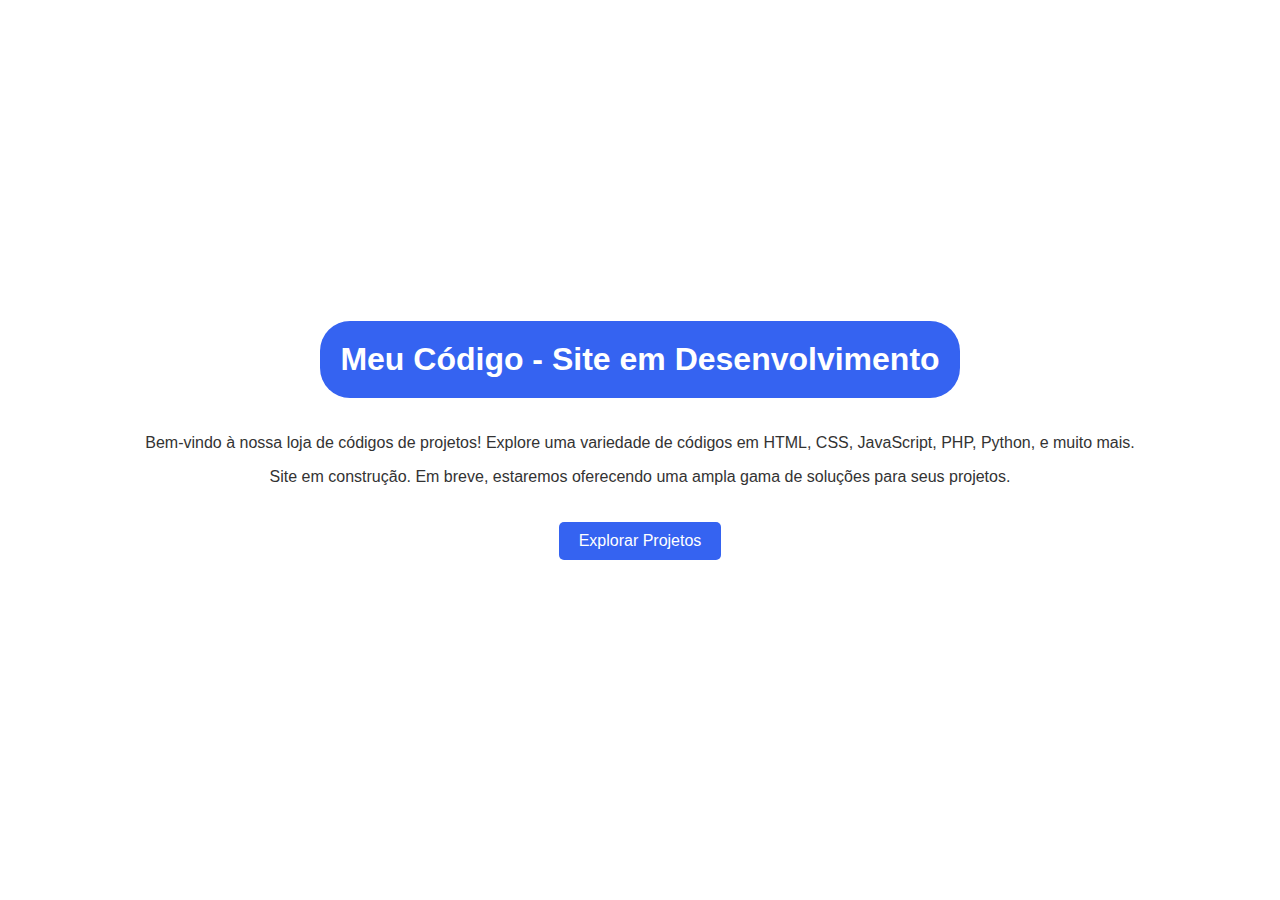
==== index.html @ 6212612d "Add files via upload" ====
<!DOCTYPE html>
<html lang="pt-br">
<head>
    <meta charset="UTF-8">
    <meta name="viewport" content="width=device-width, initial-scale=1.0">
    <title>Meu Código - Site em Desenvolvimento</title>
    <style>
        body {
            font-family: 'Arial', sans-serif;
            background-color: #ffffff;
            margin: 0;
            padding: 0;
            display: flex;
            flex-direction: column;
            align-items: center;
            justify-content: center;
            height: 100vh;
        }

        header {
            background-color: #3563F1;
            color: #ffffff;
            padding: 20px;
            text-align: center;
            border-radius: 30px;
        }

        h1 {
            margin: 0;
        }

        main {
            text-align: center;
            padding: 20px;
        }

        p {
            color: #333333;
        }

        .btn {
            display: inline-block;
            padding: 10px 20px;
            font-size: 16px;
            text-align: center;
            text-decoration: none;
            background-color: #3563F1;
            color: #ffffff;
            border-radius: 5px;
            margin-top: 20px;
            transition: background-color 0.3s ease;
        }

        .btn:hover {
            background-color: #0792F9;
        }
    </style>
</head>
<body>

    <header>
        <h1>Meu Código - Site em Desenvolvimento</h1>
    </header>

    <main>
        <p>Bem-vindo à nossa loja de códigos de projetos! Explore uma variedade de códigos em HTML, CSS, JavaScript, PHP, Python, e muito mais.</p>
        <p>Site em construção. Em breve, estaremos oferecendo uma ampla gama de soluções para seus projetos.</p>
        <a href="#" class="btn">Explorar Projetos</a>
    </main>

</body>
</html>
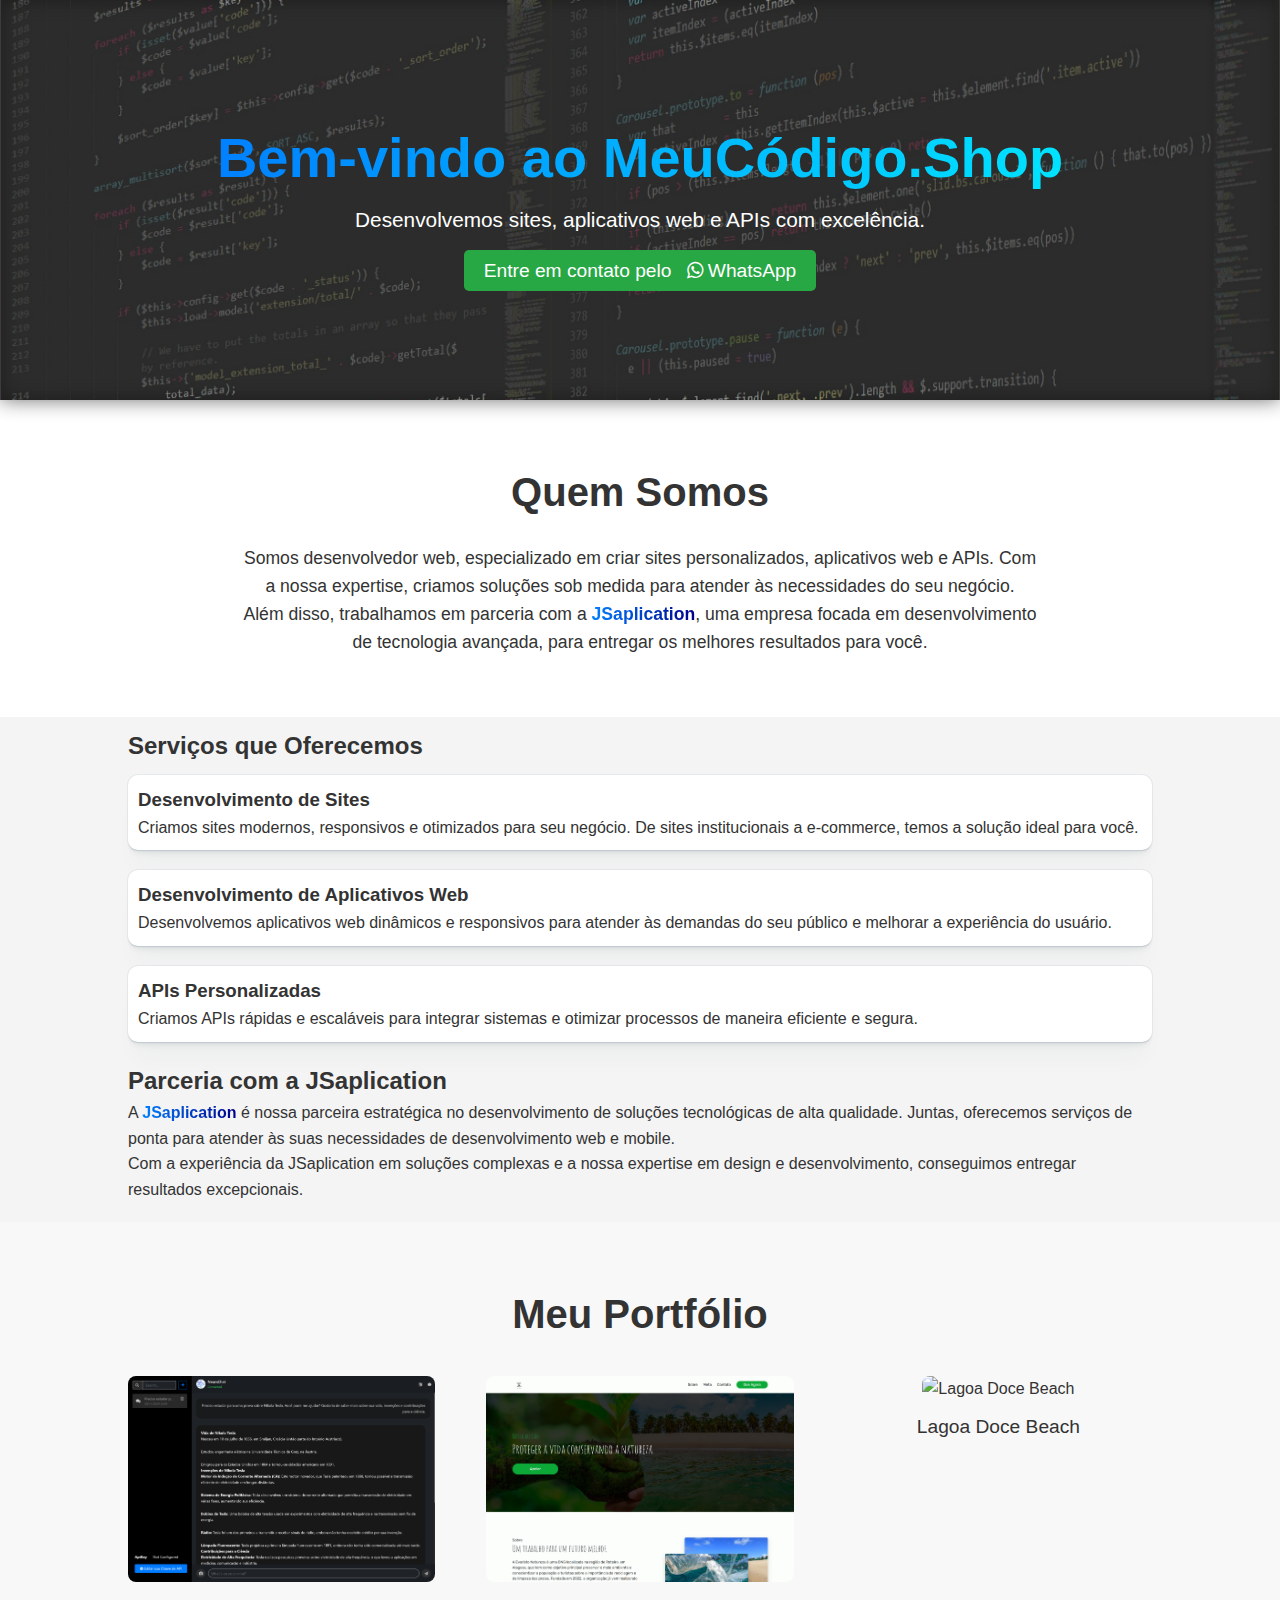
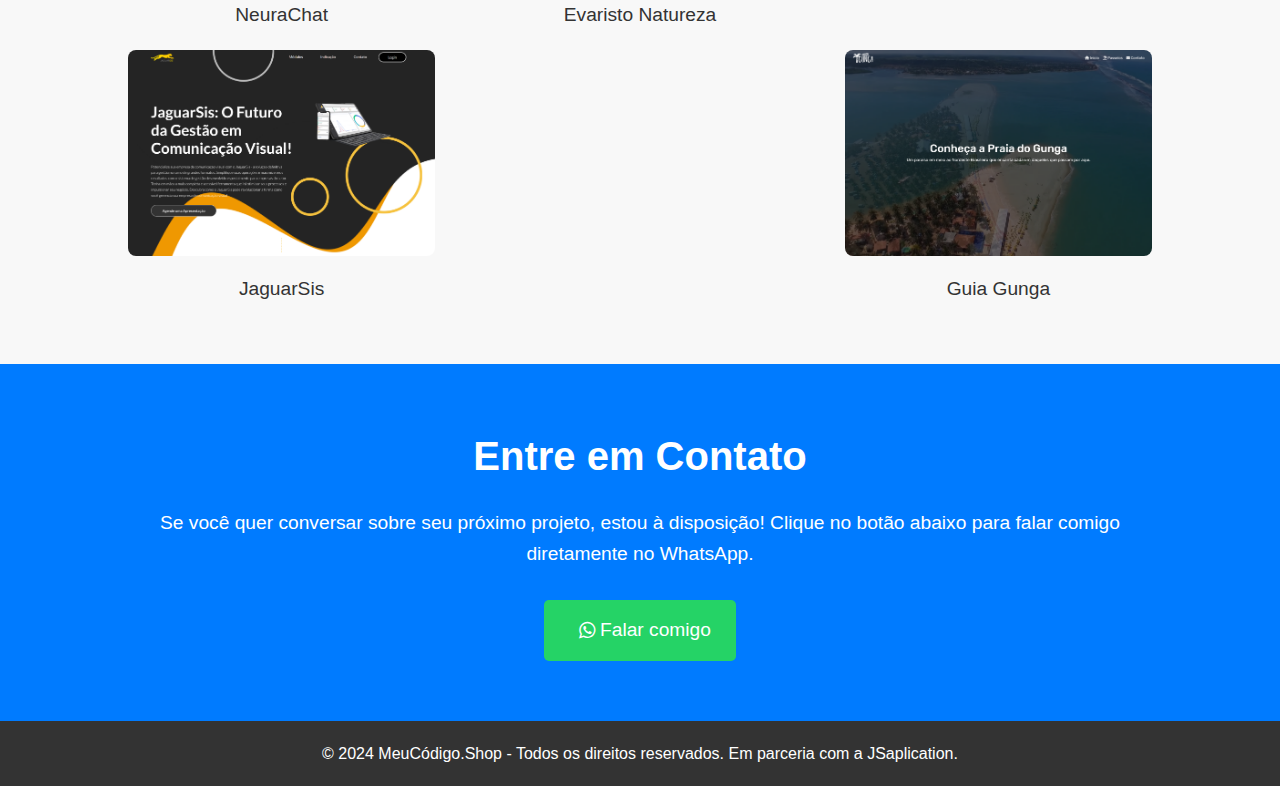
==== commit 5b601957: "Add files via upload" ====
--- a/index.html
+++ b/index.html
@@ -3,70 +3,120 @@
 <head>
     <meta charset="UTF-8">
     <meta name="viewport" content="width=device-width, initial-scale=1.0">
-    <title>Meu Código - Site em Desenvolvimento</title>
-    <style>
-        body {
-            font-family: 'Arial', sans-serif;
-            background-color: #ffffff;
-            margin: 0;
-            padding: 0;
-            display: flex;
-            flex-direction: column;
-            align-items: center;
-            justify-content: center;
-            height: 100vh;
-        }
+    <meta http-equiv="X-UA-Compatible" content="ie=edge">
+    <title>MeuCódigo.Shop - Portfólio</title>
 
-        header {
-            background-color: #3563F1;
-            color: #ffffff;
-            padding: 20px;
-            text-align: center;
-            border-radius: 30px;
-        }
+    <!-- SEO Meta Tags -->
+    <meta name="description" content="MeuCódigo.Shop - Desenvolvemos sites modernos, aplicativos web e APIs personalizadas para atender às necessidades do seu negócio.">
+    <meta name="keywords" content="desenvolvimento de sites, aplicativos web, APIs personalizadas, criação de websites, soluções web, MeuCódigo.Shop">
+    <meta name="author" content="MeuCódigo.Shop">
+    <meta name="robots" content="index, follow"> <!-- Instruções para os motores de busca -->
 
-        h1 {
-            margin: 0;
-        }
+    <!-- Open Graph Meta Tags (Para redes sociais como Facebook) -->
+    <meta property="og:title" content="MeuCódigo.Shop - Portfólio">
+    <meta property="og:description" content="Desenvolvemos sites, aplicativos web e APIs com excelência para sua empresa. Veja nosso portfólio e entre em contato.">
+    <meta property="og:image" content="https://meucodigo.shop/background.jpg"> <!-- A imagem de pré-visualização quando compartilhado -->
+    <meta property="og:url" content="https://meucodigo.shop">
+    <meta property="og:type" content="website">
+    
+    <!-- Twitter Cards Meta Tags (Para Twitter) -->
+    <meta name="twitter:card" content="summary_large_image">
+    <meta name="twitter:title" content="MeuCódigo.Shop - Portfólio">
+    <meta name="twitter:description" content="Desenvolvemos soluções web e mobile personalizadas para atender ao seu negócio. Confira nossos projetos.">
+    <meta name="twitter:image" content="https://meucodigo.shop/background.jpg"> <!-- Imagem para Twitter -->
 
-        main {
-            text-align: center;
-            padding: 20px;
-        }
-
-        p {
-            color: #333333;
-        }
-
-        .btn {
-            display: inline-block;
-            padding: 10px 20px;
-            font-size: 16px;
-            text-align: center;
-            text-decoration: none;
-            background-color: #3563F1;
-            color: #ffffff;
-            border-radius: 5px;
-            margin-top: 20px;
-            transition: background-color 0.3s ease;
-        }
-
-        .btn:hover {
-            background-color: #0792F9;
-        }
-    </style>
+    <link rel="stylesheet" href="style.css">
+    <!-- Ícone do WhatsApp -->
+    <link rel="icon" href="whatsapp-icon.png">
+    <link rel="stylesheet" type="text/css" href="https://cdnjs.cloudflare.com/ajax/libs/font-awesome/4.7.0/css/font-awesome.css">
 </head>
 <body>
-
     <header>
-        <h1>Meu Código - Site em Desenvolvimento</h1>
+        <div class="container">
+            <h1>Bem-vindo ao MeuCódigo.Shop</h1>
+            <p>Desenvolvemos sites, aplicativos web e APIs com excelência.</p>
+            <a href="#contato" class="btn">Entre em contato pelo <i class="fa fa-whatsapp"></i>WhatsApp</a>
+        </div>
     </header>
 
-    <main>
-        <p>Bem-vindo à nossa loja de códigos de projetos! Explore uma variedade de códigos em HTML, CSS, JavaScript, PHP, Python, e muito mais.</p>
-        <p>Site em construção. Em breve, estaremos oferecendo uma ampla gama de soluções para seus projetos.</p>
-        <a href="#" class="btn">Explorar Projetos</a>
-    </main>
+    <section class="sobre">
+        <div class="container">
+            <h2>Quem Somos</h2>
+            <p>Somos desenvolvedor web, especializado em criar sites personalizados, aplicativos web e APIs. Com a nossa expertise, criamos soluções sob medida para atender às necessidades do seu negócio.</p>
+            <p>Além disso, trabalhamos em parceria com a <strong>JSaplication</strong>, uma empresa focada em desenvolvimento de tecnologia avançada, para entregar os melhores resultados para você.</p>
+        </div>
+    </section>
 
+    <section class="servicos">
+        <div class="container">
+            <h2>Serviços que Oferecemos</h2>
+            <div class="servico">
+                <h3>Desenvolvimento de Sites</h3>
+                <p>Criamos sites modernos, responsivos e otimizados para seu negócio. De sites institucionais a e-commerce, temos a solução ideal para você.</p>
+            </div>
+            <div class="servico">
+                <h3>Desenvolvimento de Aplicativos Web</h3>
+                <p>Desenvolvemos aplicativos web dinâmicos e responsivos para atender às demandas do seu público e melhorar a experiência do usuário.</p>
+            </div>
+            <div class="servico">
+                <h3>APIs Personalizadas</h3>
+                <p>Criamos APIs rápidas e escaláveis para integrar sistemas e otimizar processos de maneira eficiente e segura.</p>
+            </div>
+        </div>
+    </section>
+
+    <section class="parceria">
+        <div class="container">
+            <h2>Parceria com a JSaplication</h2>
+            <p>A <strong>JSaplication</strong> é nossa parceira estratégica no desenvolvimento de soluções tecnológicas de alta qualidade. Juntas, oferecemos serviços de ponta para atender às suas necessidades de desenvolvimento web e mobile.</p>
+            <p>Com a experiência da JSaplication em soluções complexas e a nossa expertise em design e desenvolvimento, conseguimos entregar resultados excepcionais.</p>
+        </div>
+    </section>
+
+    <section class="portfolio">
+        <div class="container">
+            <h2>Meu Portfólio</h2>
+            <div class="projetos">
+                <div class="projeto">
+                    <img src="neurachat.png" alt="NeuraChat">
+                    <p>NeuraChat</p>
+                </div>
+                <div class="projeto">
+                    <img src="evaristonatureza.com.br.png" alt="Evaristo Natureza">
+                    <p>Evaristo Natureza</p>
+                </div>
+                <div class="projeto">
+                    <img src="lagoadocebeach.com.br.png" alt="Lagoa Doce Beach">
+                    <p>Lagoa Doce Beach</p>
+                </div>
+
+                 <div class="projeto">
+                    <img src="jaguarsis.com.png" alt="JaguarSis">
+                    <p>JaguarSis</p>
+                </div>
+
+                <div class="projeto">
+                    <img src="guiagunga.com.br.png" alt="Guia Gunga">
+                    <p>Guia Gunga</p>
+                </div>
+            </div>
+        </div>
+    </section>
+
+    <section class="contato" id="contato">
+        <div class="container">
+            <h2>Entre em Contato</h2>
+            <p>Se você quer conversar sobre seu próximo projeto, estou à disposição! Clique no botão abaixo para falar comigo diretamente no WhatsApp.</p>
+            <a href="https://wa.me/seunumerodetelefone" class="btn-whatsapp" target="_blank">
+               <i class="fa fa-whatsapp"></i> Falar comigo
+            </a>
+        </div>
+    </section>
+
+    <footer>
+        <div class="container">
+            <p>&copy; 2024 MeuCódigo.Shop - Todos os direitos reservados. Em parceria com a JSaplication.</p>
+        </div>
+    </footer>
 </body>
 </html>
--- a/style.css
+++ b/style.css
@@ -0,0 +1,299 @@
+/* Reset básico */
+* {
+    margin: 0;
+    padding: 0;
+    box-sizing: border-box;
+}
+
+body {
+    font-family: Arial, sans-serif;
+    line-height: 1.6;
+    color: #333;
+    background-color: #f4f4f4;
+}
+
+.container {
+    width: 80%;
+    margin: 0 auto;
+    max-width: 1200px;
+}
+
+/* Cabeçalho */
+header {
+    background-image: url(background.jpg);
+    background-repeat: no-repeat;
+    background-position: center center;
+    background-size: cover;
+    color: white;
+    padding: 60px 0;
+    text-align: center;
+    height: 400px;
+    display: flex;
+    justify-content: center;
+    align-items: center;
+}
+
+header::before {
+    content: '';
+    position: absolute;
+    background: #333;
+    width: 100%;
+    height: 400px;
+    left: 0;
+    top: 0;
+    opacity: 0.7;
+    filter: blur(10px);
+}
+
+.container {
+    position: relative;
+    z-index: 10000;
+}
+.container i{
+    margin-left: 10px;
+    margin-right: 5px;
+}
+header h1 {
+    font-size: 3em;
+    /*text-shadow: 1px 1px 1px rgba(255, 255, 255, 0.6); /* Adicionando uma sombra suave */*/
+    margin-bottom: 10px;
+    background: linear-gradient(to right, #0080ff, #00E3FF); /* Gradiente da esquerda para a direita */
+    -webkit-background-clip: text; /* Necessário para que o gradiente afete o texto */
+    color: transparent; /* Torna a cor do texto transparente para mostrar o gradiente */
+    display: inline; /* Garante que o texto ocupe apenas o espaço necessário */
+}
+
+header p {
+    font-size: 1.2em;
+    margin-bottom: 20px;
+}
+
+header .btn {
+    background-color: #28a745;
+    color: white;
+    padding: 10px 20px;
+    text-decoration: none;
+    font-size: 1.1em;
+    border-radius: 5px;
+}
+
+header .btn:hover {
+    background-color: #218838;
+}
+
+/* Seção sobre */
+.sobre {
+    background-color: #fff;
+    padding: 60px 0;
+    text-align: center;
+}
+
+.sobre h2 {
+    font-size: 2.5em;
+    margin-bottom: 20px;
+}
+
+.sobre p {
+    font-size: 1.1em;
+    max-width: 800px;
+    margin: 0 auto;
+}
+i{
+    margin-right: 10px;
+}
+
+/* Seção portfólio */
+.portfolio {
+    background-color: #f8f8f8;
+    padding: 60px 0;
+}
+
+.portfolio h2 {
+    text-align: center;
+    font-size: 2.5em;
+    margin-bottom: 30px;
+}
+
+.projetos {
+    display: flex;
+    justify-content: space-between;
+    gap: 20px;
+    flex-wrap: wrap;
+}
+
+.projeto {
+    width: 30%;
+    text-align: center;
+}
+
+.projeto img {
+    width: 100%;
+    height: auto;
+    border-radius: 8px;
+}
+
+.projeto p {
+    margin-top: 10px;
+    font-size: 1.2em;
+}
+
+/* Seção de contato */
+.contato {
+    background-color: #007BFF;
+    color: white;
+    padding: 60px 0;
+    text-align: center;
+}
+
+.contato h2 {
+    font-size: 2.5em;
+    margin-bottom: 20px;
+}
+
+.contato p {
+    font-size: 1.2em;
+    margin-bottom: 30px;
+}
+.servicos{
+    padding: 10px 0px 0px 0px;
+}
+.parceria{
+    padding: 10px 0px 20px 0px;
+}
+strong{
+   background: linear-gradient(to right, #0080ff, #00008B); /* Gradiente da esquerda para a direita */
+    -webkit-background-clip: text; /* Necessário para que o gradiente afete o texto */
+    color: transparent; /* Torna a cor do texto transparente para mostrar o gradiente */
+    display: inline; /* Garante que o texto ocupe apenas o espaço necessário */
+}
+
+.servico{
+    position: relative;
+    top: 10px;
+    background: #fff;
+    margin-bottom: 20px;
+    border-radius: 10px;
+    padding: 10px;
+    color: #333 !important;
+    box-shadow: rgba(14, 63, 126, 0.06) 0px 0px 0px 1px, rgba(42, 51, 70, 0.03) 0px 1px 1px -0.5px, rgba(42, 51, 70, 0.04) 0px 2px 2px -1px, rgba(42, 51, 70, 0.04) 0px 3px 3px -1.5px, rgba(42, 51, 70, 0.03) 0px 5px 5px -2.5px, rgba(42, 51, 70, 0.03) 0px 10px 10px -5px, rgba(42, 51, 70, 0.03) 0px 24px 24px -8px;
+}
+
+.btn-whatsapp {
+    background-color: #25D366;
+    color: white;
+    padding: 15px 25px;
+    text-decoration: none;
+    font-size: 1.2em;
+    border-radius: 5px;
+    display: inline-flex;
+    align-items: center;
+}
+
+.btn-whatsapp img {
+    width: 24px;
+    height: 24px;
+    margin-right: 10px;
+}
+
+.btn-whatsapp:hover {
+    background-color: #128C7E;
+}
+
+/* Rodapé */
+footer {
+    background-color: #333;
+    color: white;
+    padding: 20px 0;
+    text-align: center;
+}
+
+footer p {
+    font-size: 1em;
+}
+
+/* Responsividade - Dispositivos móveis */
+@media (max-width: 768px) {
+    .container {
+        width: 90%;
+    }
+
+    header h1 {
+        font-size: 2.5em;
+    }
+
+    header p {
+        font-size: 1.1em;
+    }
+
+    header .btn {
+        font-size: 1em;
+    }
+
+    .sobre h2 {
+        font-size: 2em;
+    }
+
+    .sobre p {
+        font-size: 1em;
+        max-width: 100%;
+    }
+
+    .portfolio h2 {
+        font-size: 2em;
+    }
+
+    .projetos {
+        flex-direction: column;
+        align-items: center;
+    }
+
+    .projeto {
+        width: 80%;
+        margin-bottom: 20px;
+    }
+
+    .btn-whatsapp {
+        font-size: 1em;
+        padding: 12px 20px;
+    }
+
+    footer p {
+        font-size: 0.9em;
+    }
+}
+
+/* Responsividade - Tablets */
+@media (max-width: 1024px) {
+    .projetos {
+        flex-wrap: wrap;
+        justify-content: space-between;
+    }
+
+    .projeto {
+        width: 100%;
+    }
+
+}
+
+/* Responsividade - Grandes telas */
+@media (min-width: 1200px) {
+    header h1 {
+        font-size: 3.5em;
+    }
+
+    header p {
+        font-size: 1.3em;
+    }
+
+    header .btn {
+        font-size: 1.2em;
+    }
+
+    .sobre h2 {
+        font-size: 2.5em;
+    }
+
+    .portfolio h2 {
+        font-size: 2.5em;
+    }
+}
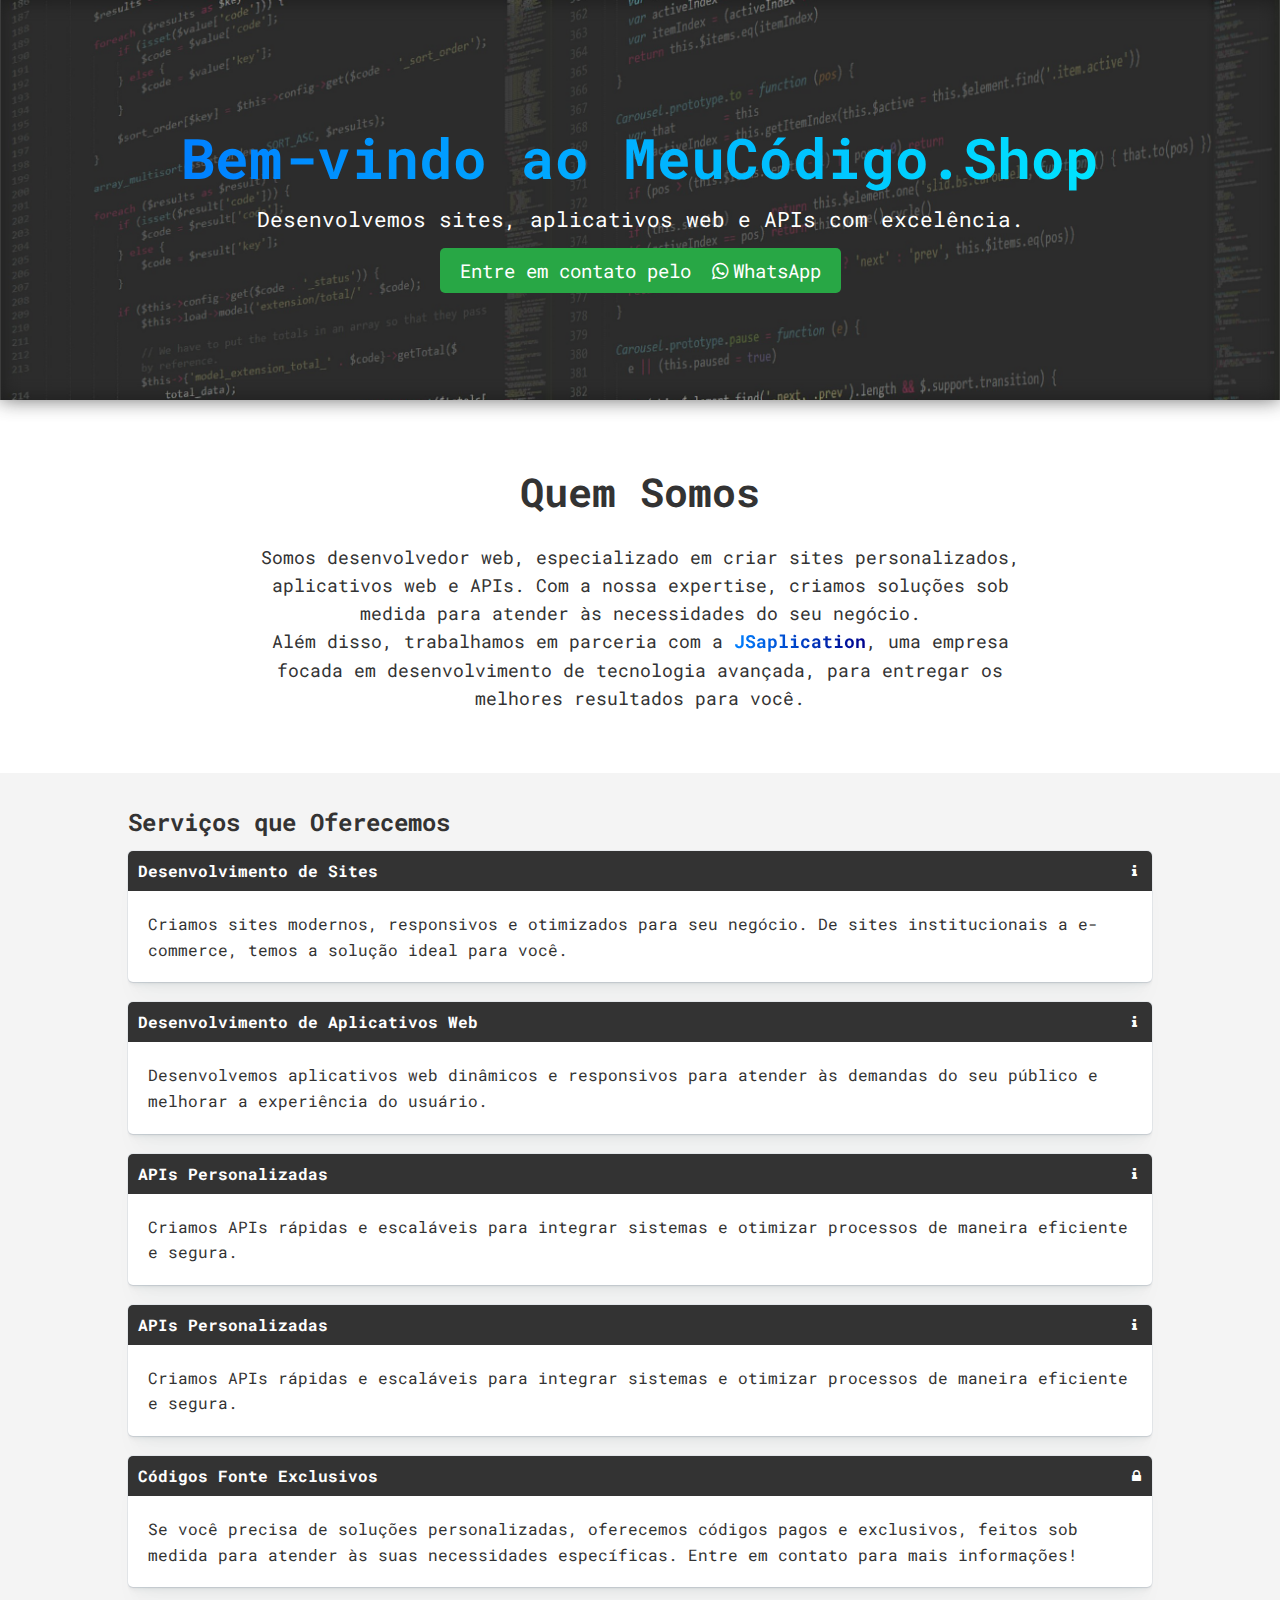
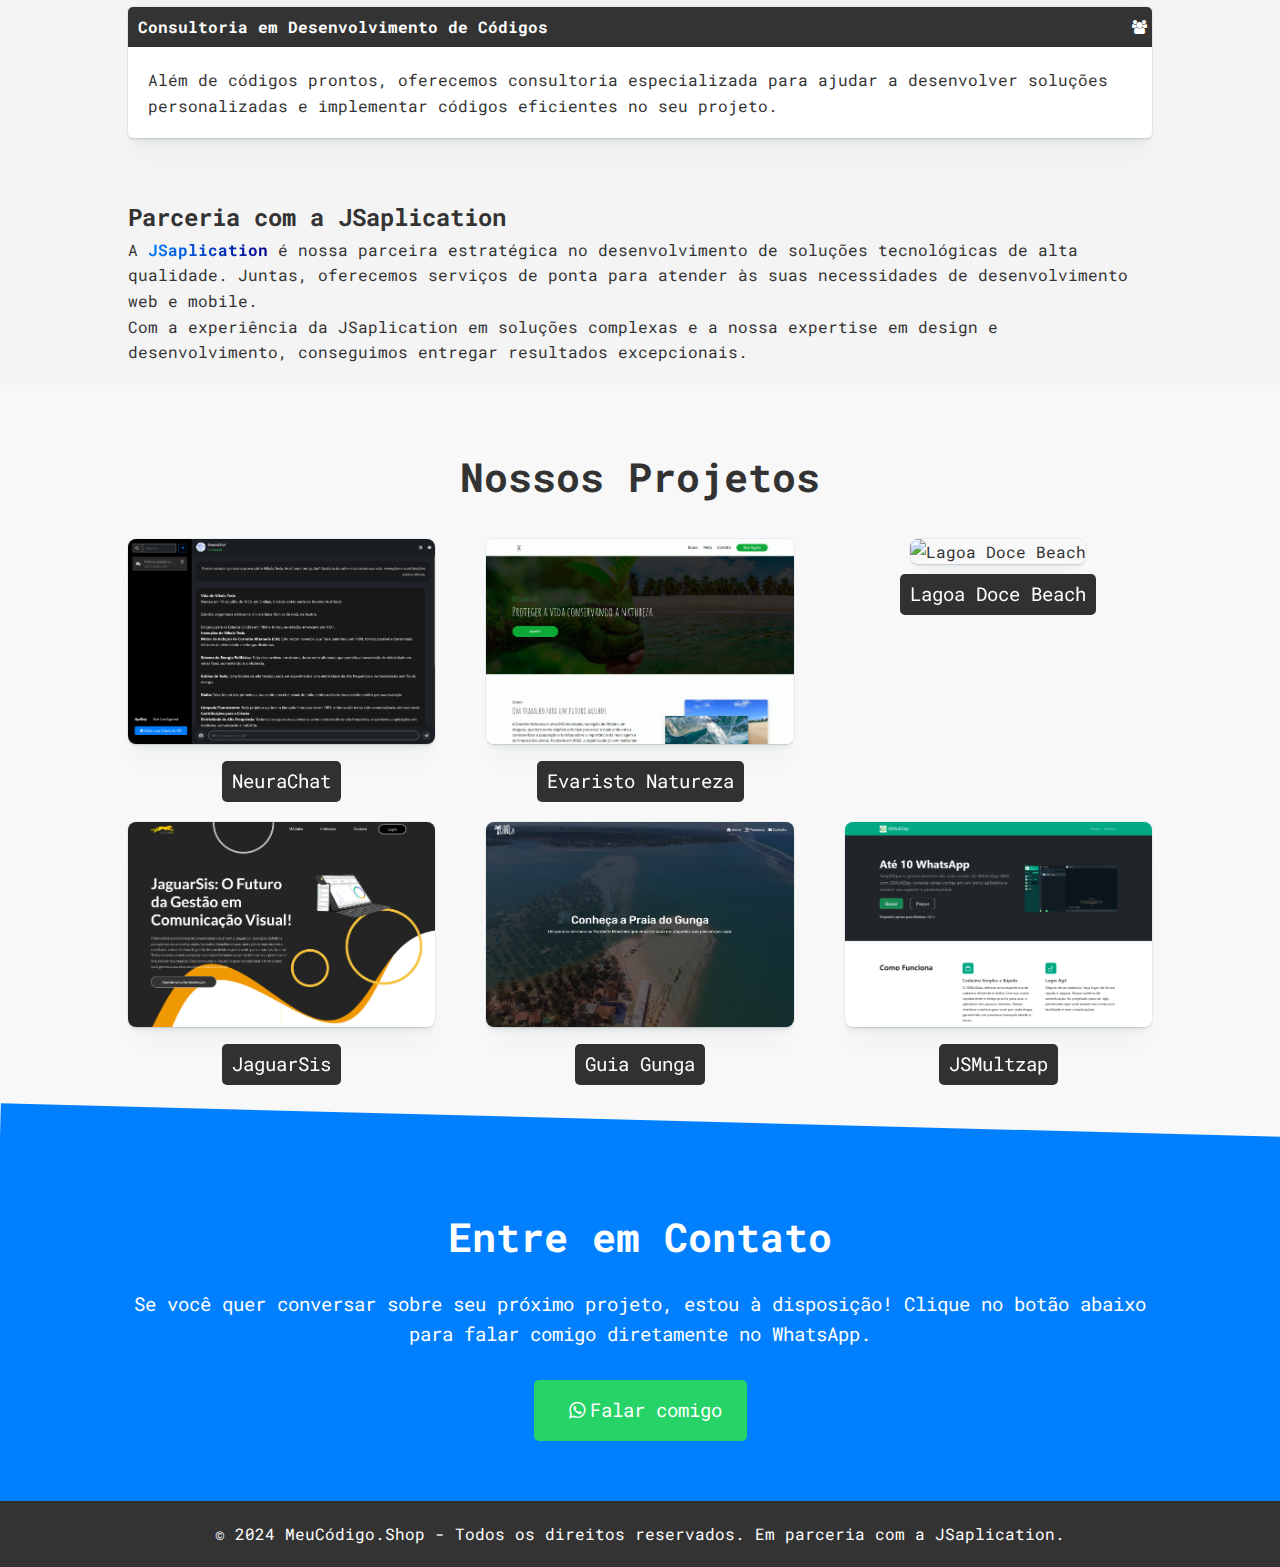
==== commit 70000274: "Add files via upload" ====
--- a/index.html
+++ b/index.html
@@ -29,13 +29,18 @@
     <!-- Ícone do WhatsApp -->
     <link rel="icon" href="whatsapp-icon.png">
     <link rel="stylesheet" type="text/css" href="https://cdnjs.cloudflare.com/ajax/libs/font-awesome/4.7.0/css/font-awesome.css">
+
+    <link rel="preconnect" href="https://fonts.googleapis.com">
+    <link rel="preconnect" href="https://fonts.gstatic.com" crossorigin>
+    <link href="https://fonts.googleapis.com/css2?family=Roboto+Mono:ital,wght@0,100..700;1,100..700&display=swap" rel="stylesheet">
+
 </head>
 <body>
     <header>
         <div class="container">
             <h1>Bem-vindo ao MeuCódigo.Shop</h1>
             <p>Desenvolvemos sites, aplicativos web e APIs com excelência.</p>
-            <a href="#contato" class="btn">Entre em contato pelo <i class="fa fa-whatsapp"></i>WhatsApp</a>
+            <a href="https://wa.me/5582981873291?text=Olá, sou visitante do site meucodigo.shop e estou interessado em solicitar um orçamento para o meu projeto. Poderia me ajudar com mais informações?" class="btn">Entre em contato pelo <i class="fa fa-whatsapp"></i>WhatsApp</a>
         </div>
     </header>
 
@@ -48,19 +53,70 @@
     </section>
 
     <section class="servicos">
-        <div class="container">
+        <div class="container" style="padding-top: 20px; padding-bottom: 40px;">
             <h2>Serviços que Oferecemos</h2>
             <div class="servico">
-                <h3>Desenvolvimento de Sites</h3>
+                <div class="head-s">
+                     <h3>Desenvolvimento de Sites</h3>
+                     <div class="info"><i class="fa fa-info"></i></div>
+                </div>
+               
                 <p>Criamos sites modernos, responsivos e otimizados para seu negócio. De sites institucionais a e-commerce, temos a solução ideal para você.</p>
             </div>
             <div class="servico">
-                <h3>Desenvolvimento de Aplicativos Web</h3>
+                 <div class="head-s">
+                    <h3>Desenvolvimento de Aplicativos Web</h3>
+                    <div class="info"><i class="fa fa-info"></i></div>
+                </div>
                 <p>Desenvolvemos aplicativos web dinâmicos e responsivos para atender às demandas do seu público e melhorar a experiência do usuário.</p>
             </div>
             <div class="servico">
-                <h3>APIs Personalizadas</h3>
+                 <div class="head-s">
+                    <h3>APIs Personalizadas</h3>
+                   <div class="info"><i class="fa fa-info"></i></div>
+                </div>
                 <p>Criamos APIs rápidas e escaláveis para integrar sistemas e otimizar processos de maneira eficiente e segura.</p>
+            </div>
+
+
+             <div class="servico">
+                 <div class="head-s">
+                    <h3>APIs Personalizadas</h3>
+                   <div class="info"><i class="fa fa-info"></i></div>
+                </div>
+                <p>Criamos APIs rápidas e escaláveis para integrar sistemas e otimizar processos de maneira eficiente e segura.</p>
+            </div>
+
+           <!--  <div class="servico">
+                <div class="head-s">
+                    <h3>Códigos Fonte Open Source</h3>
+                    <div class="info"><i class="fa fa-code"></i></div>
+                </div>
+                <p>Oferecemos códigos fonte open source para que você possa aprender, modificar e contribuir com nossas soluções. Acesse projetos prontos e otimize seu desenvolvimento.</p>
+            </div> -->
+
+            <div class="servico">
+                <div class="head-s">
+                    <h3>Códigos Fonte Exclusivos</h3>
+                    <div class="info"><i class="fa fa-lock"></i></div>
+                </div>
+                <p>Se você precisa de soluções personalizadas, oferecemos códigos pagos e exclusivos, feitos sob medida para atender às suas necessidades específicas. Entre em contato para mais informações!</p>
+            </div>
+
+           <!--  <div class="servico">
+                <div class="head-s">
+                    <h3>Bibliotecas e Ferramentas Open Source</h3>
+                    <div class="info"><i class="fa fa-github"></i></div>
+                </div>
+                <p>Compartilhamos bibliotecas e ferramentas open source que facilitam o desenvolvimento de aplicativos e sistemas. Acesse e utilize essas soluções para acelerar seus projetos.</p>
+            </div> -->
+
+            <div class="servico">
+                <div class="head-s">
+                    <h3>Consultoria em Desenvolvimento de Códigos</h3>
+                    <div class="info"><i class="fa fa-users"></i></div>
+                </div>
+                <p>Além de códigos prontos, oferecemos consultoria especializada para ajudar a desenvolver soluções personalizadas e implementar códigos eficientes no seu projeto.</p>
             </div>
         </div>
     </section>
@@ -75,7 +131,7 @@
 
     <section class="portfolio">
         <div class="container">
-            <h2>Meu Portfólio</h2>
+            <h2>Nossos Projetos</h2>
             <div class="projetos">
                 <div class="projeto">
                     <img src="neurachat.png" alt="NeuraChat">
@@ -99,6 +155,11 @@
                     <img src="guiagunga.com.br.png" alt="Guia Gunga">
                     <p>Guia Gunga</p>
                 </div>
+
+                  <div class="projeto">
+                    <img src="jsmultzap.com.br.png" alt="JSMultzap">
+                    <p>JSMultzap</p>
+                </div>
             </div>
         </div>
     </section>
@@ -107,7 +168,7 @@
         <div class="container">
             <h2>Entre em Contato</h2>
             <p>Se você quer conversar sobre seu próximo projeto, estou à disposição! Clique no botão abaixo para falar comigo diretamente no WhatsApp.</p>
-            <a href="https://wa.me/seunumerodetelefone" class="btn-whatsapp" target="_blank">
+            <a href="https://wa.me/5582981873291?text=Olá, sou visitante do site meucodigo.shop e estou interessado em solicitar um orçamento para o meu projeto. Poderia me ajudar com mais informações?" class="btn-whatsapp" target="_blank">
                <i class="fa fa-whatsapp"></i> Falar comigo
             </a>
         </div>
--- a/style.css
+++ b/style.css
@@ -3,13 +3,19 @@
     margin: 0;
     padding: 0;
     box-sizing: border-box;
-}
+     font-family: "Roboto Mono", monospace;
+  font-optical-sizing: auto;
+  font-weight: <weight>;
+  font-style: normal;
+}
+
 
 body {
     font-family: Arial, sans-serif;
     line-height: 1.6;
     color: #333;
     background-color: #f4f4f4;
+
 }
 
 .container {
@@ -20,6 +26,7 @@
 
 /* Cabeçalho */
 header {
+
     background-image: url(background.jpg);
     background-repeat: no-repeat;
     background-position: center center;
@@ -31,6 +38,7 @@
     display: flex;
     justify-content: center;
     align-items: center;
+
 }
 
 header::before {
@@ -53,6 +61,10 @@
     margin-left: 10px;
     margin-right: 5px;
 }
+
+.window{
+    margin-bottom: 50px;
+}
 header h1 {
     font-size: 3em;
     /*text-shadow: 1px 1px 1px rgba(255, 255, 255, 0.6); /* Adicionando uma sombra suave */*/
@@ -130,16 +142,29 @@
     width: 100%;
     height: auto;
     border-radius: 8px;
+    box-shadow: rgba(14, 63, 126, 0.06) 0px 0px 0px 1px, rgba(42, 51, 70, 0.03) 0px 1px 1px -0.5px, rgba(42, 51, 70, 0.04) 0px 2px 2px -1px, rgba(42, 51, 70, 0.04) 0px 3px 3px -1.5px, rgba(42, 51, 70, 0.03) 0px 5px 5px -2.5px, rgba(42, 51, 70, 0.03) 0px 10px 10px -5px, rgba(42, 51, 70, 0.03) 0px 24px 24px -8px;
 }
 
 .projeto p {
     margin-top: 10px;
     font-size: 1.2em;
+    background:#000;
+    color: #fff;
+    border-radius: 5px;
+    padding: 5px;
+    cursor: pointer;
+    opacity: 0.8;
+    display: inline-flex;
+    padding-left: 10px;
+    padding-right: 10px;
+}
+.projeto p:hover{
+    opacity: 1;
 }
 
 /* Seção de contato */
 .contato {
-    background-color: #007BFF;
+    background-color: #0080ff;
     color: white;
     padding: 60px 0;
     text-align: center;
@@ -172,12 +197,38 @@
     top: 10px;
     background: #fff;
     margin-bottom: 20px;
-    border-radius: 10px;
-    padding: 10px;
+    border-radius: 5px;
+    
     color: #333 !important;
     box-shadow: rgba(14, 63, 126, 0.06) 0px 0px 0px 1px, rgba(42, 51, 70, 0.03) 0px 1px 1px -0.5px, rgba(42, 51, 70, 0.04) 0px 2px 2px -1px, rgba(42, 51, 70, 0.04) 0px 3px 3px -1.5px, rgba(42, 51, 70, 0.03) 0px 5px 5px -2.5px, rgba(42, 51, 70, 0.03) 0px 10px 10px -5px, rgba(42, 51, 70, 0.03) 0px 24px 24px -8px;
-}
-
+    overflow: hidden;
+}   
+.servico p{
+    padding: 20px;
+}
+.head-s{
+    background: #333;
+    line-height:20px !important;
+    padding: 10px;
+    color: #fff;
+    font-size: 14px;
+    display: table;
+    width: 100%;
+}
+.head-s h3{
+    float: left;
+    width: 70%;
+}
+.info{
+    float: right;
+    width: 20px;
+    height: 20px;
+}
+/*.btn-servico{
+    padding: 10px;
+    background: #333;
+    color: #fff;
+}*/
 .btn-whatsapp {
     background-color: #25D366;
     color: white;
@@ -272,6 +323,9 @@
     .projeto {
         width: 100%;
     }
+    h3{
+        font-size: 18px !important;
+    }
 
 }
 
@@ -297,3 +351,14 @@
         font-size: 2.5em;
     }
 }
+.contato::before{
+    content: '';
+    background: #0080ff;
+    width: 100%;
+    height: 50px;
+    position: absolute;
+    z-index: 1000;
+    left: 0px;
+    margin-top: -85px;
+    transform: rotate(1.5deg);
+}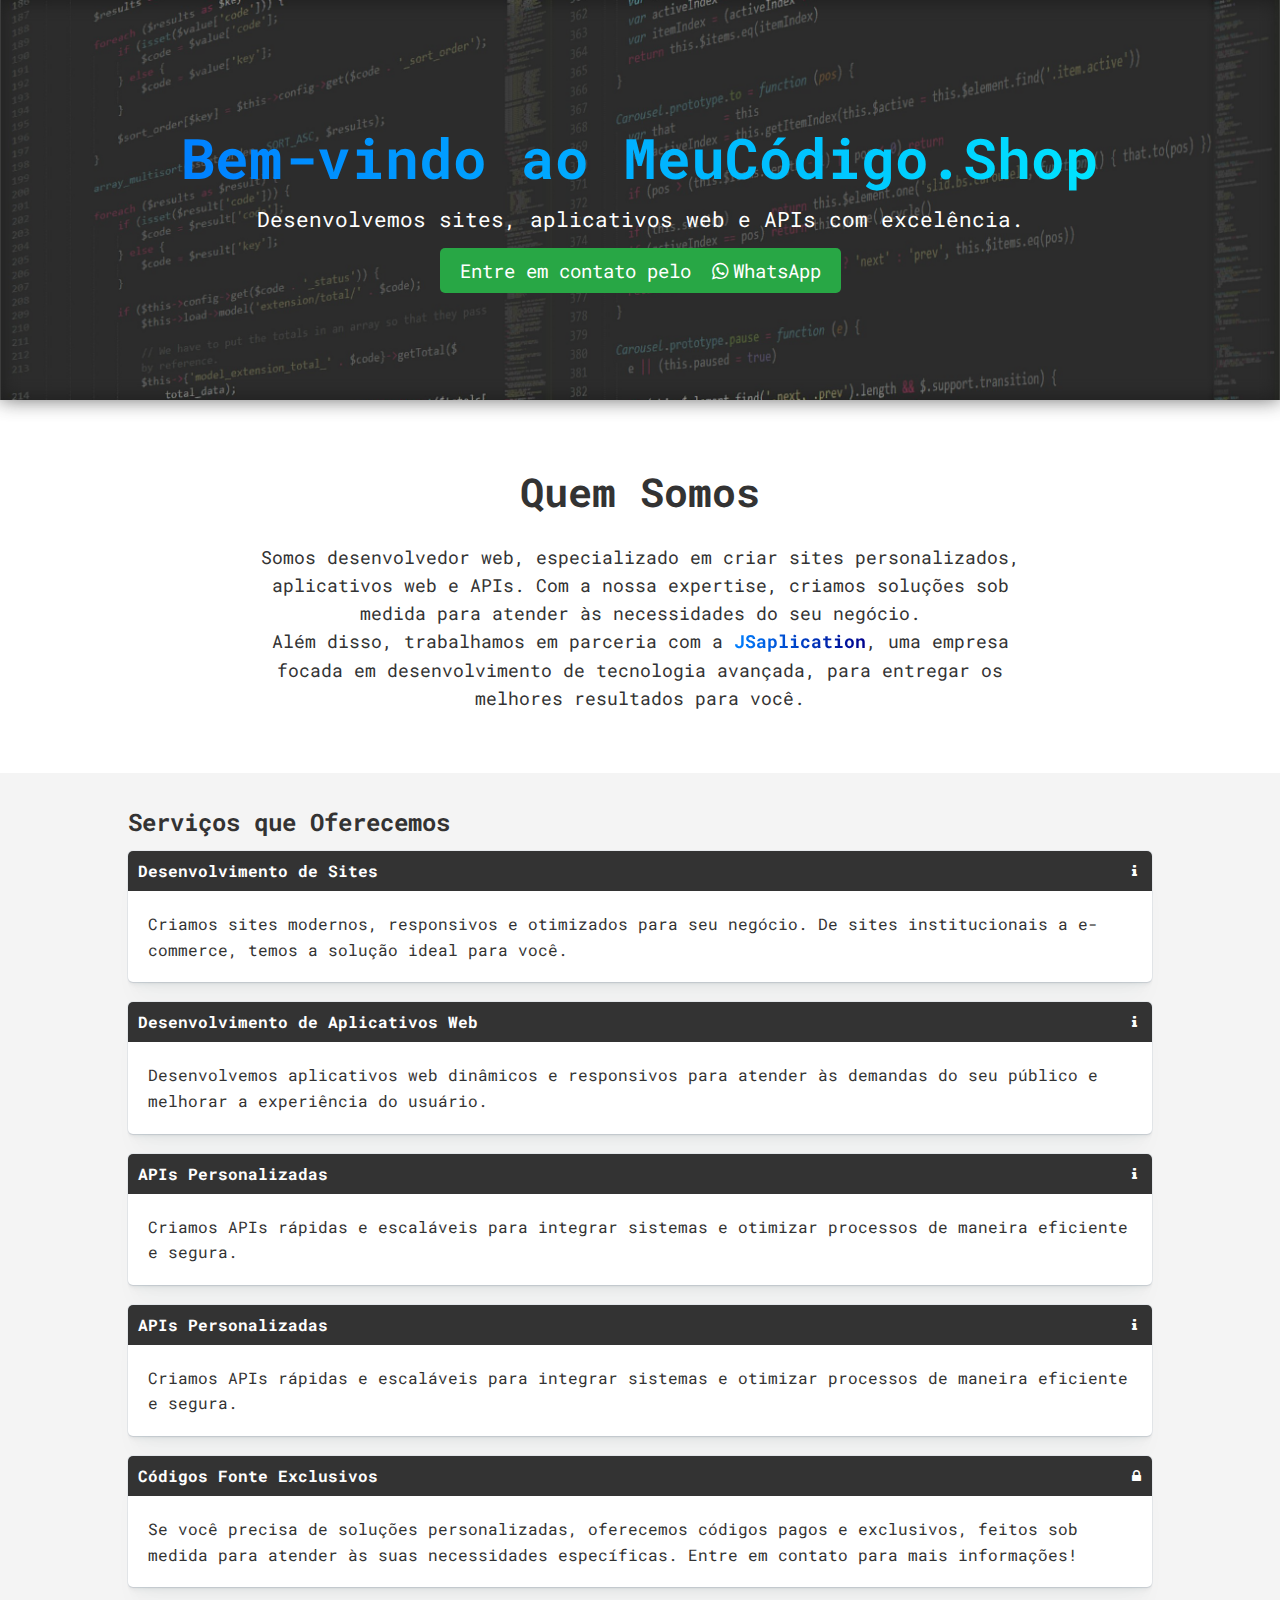
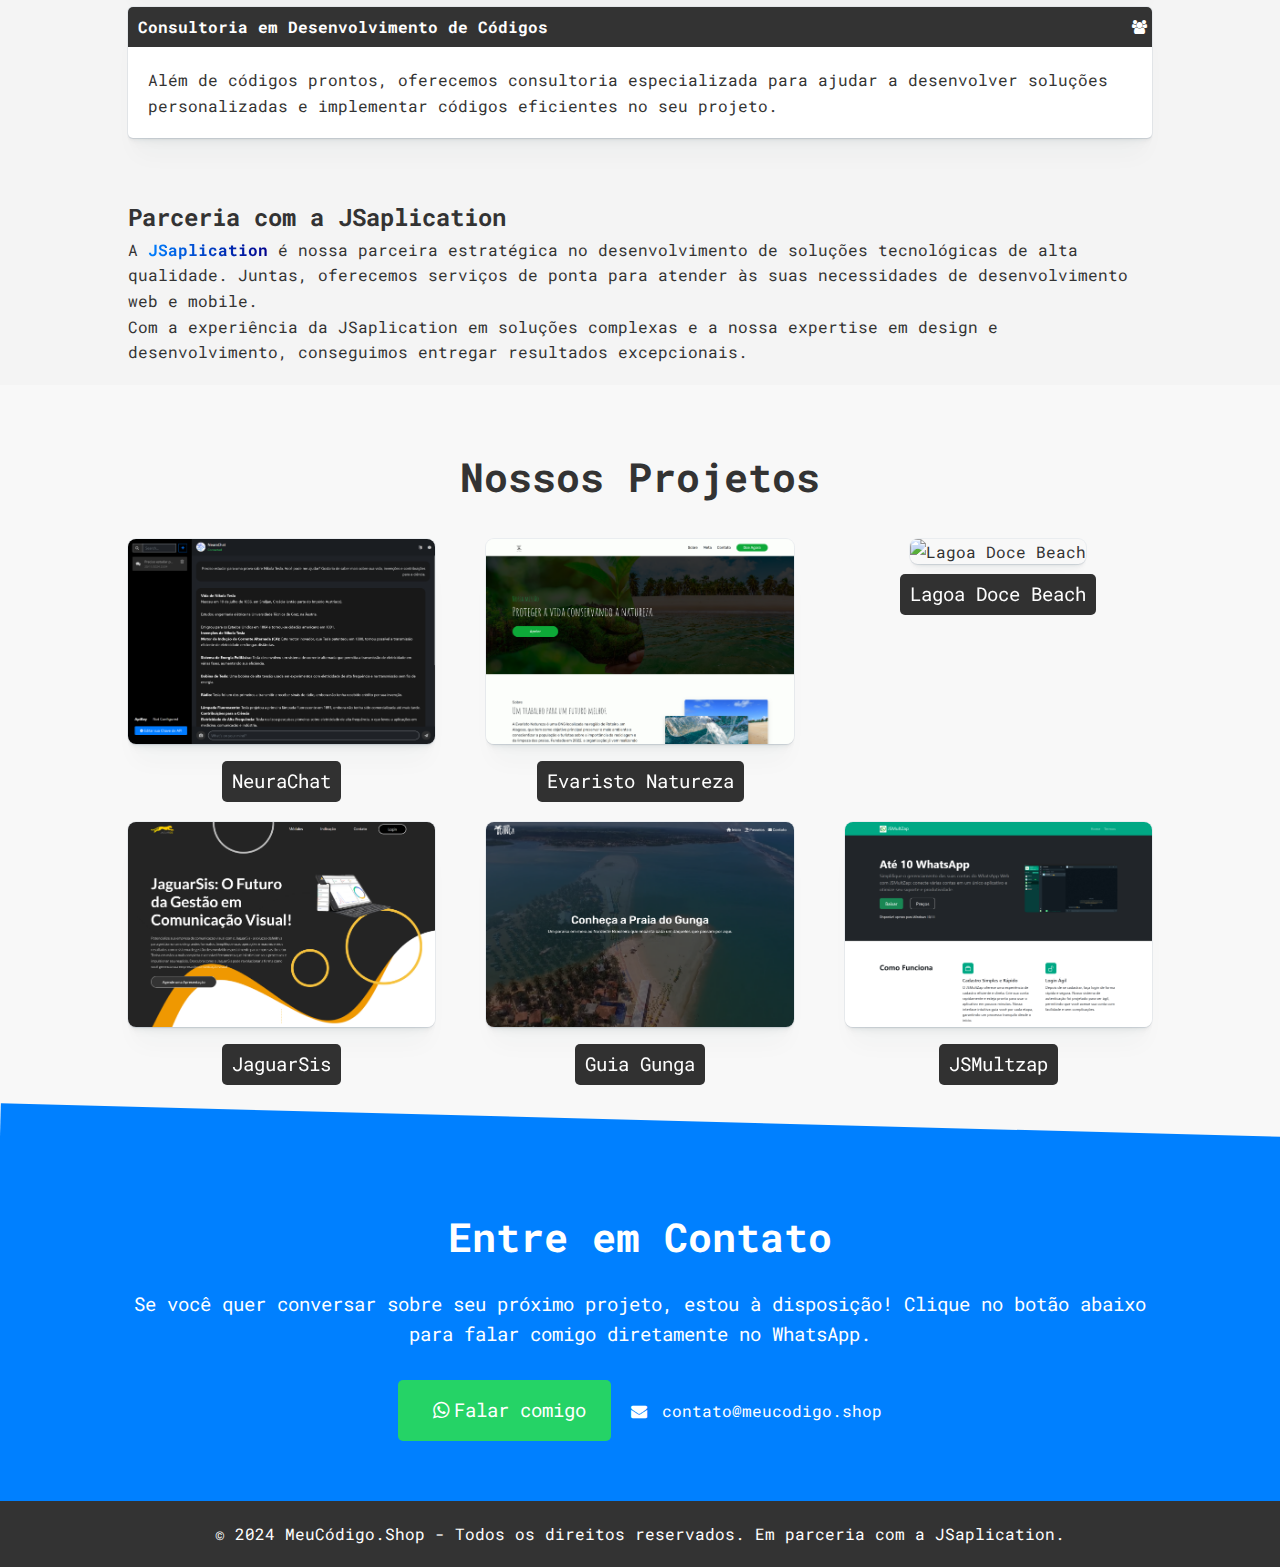
==== commit 29222649: "Add files via upload" ====
--- a/index.html
+++ b/index.html
@@ -171,7 +171,11 @@
             <a href="https://wa.me/5582981873291?text=Olá, sou visitante do site meucodigo.shop e estou interessado em solicitar um orçamento para o meu projeto. Poderia me ajudar com mais informações?" class="btn-whatsapp" target="_blank">
                <i class="fa fa-whatsapp"></i> Falar comigo
             </a>
+
+            <a class="email" href="mailto:contato@meucodigo.shop"><i class="fa fa-envelope"></i>
+</i>contato@meucodigo.shop</a>
         </div>
+
     </section>
 
     <footer>
--- a/style.css
+++ b/style.css
@@ -361,4 +361,8 @@
     left: 0px;
     margin-top: -85px;
     transform: rotate(1.5deg);
+}
+.email{
+    text-decoration: none;
+    color: #fff;
 }